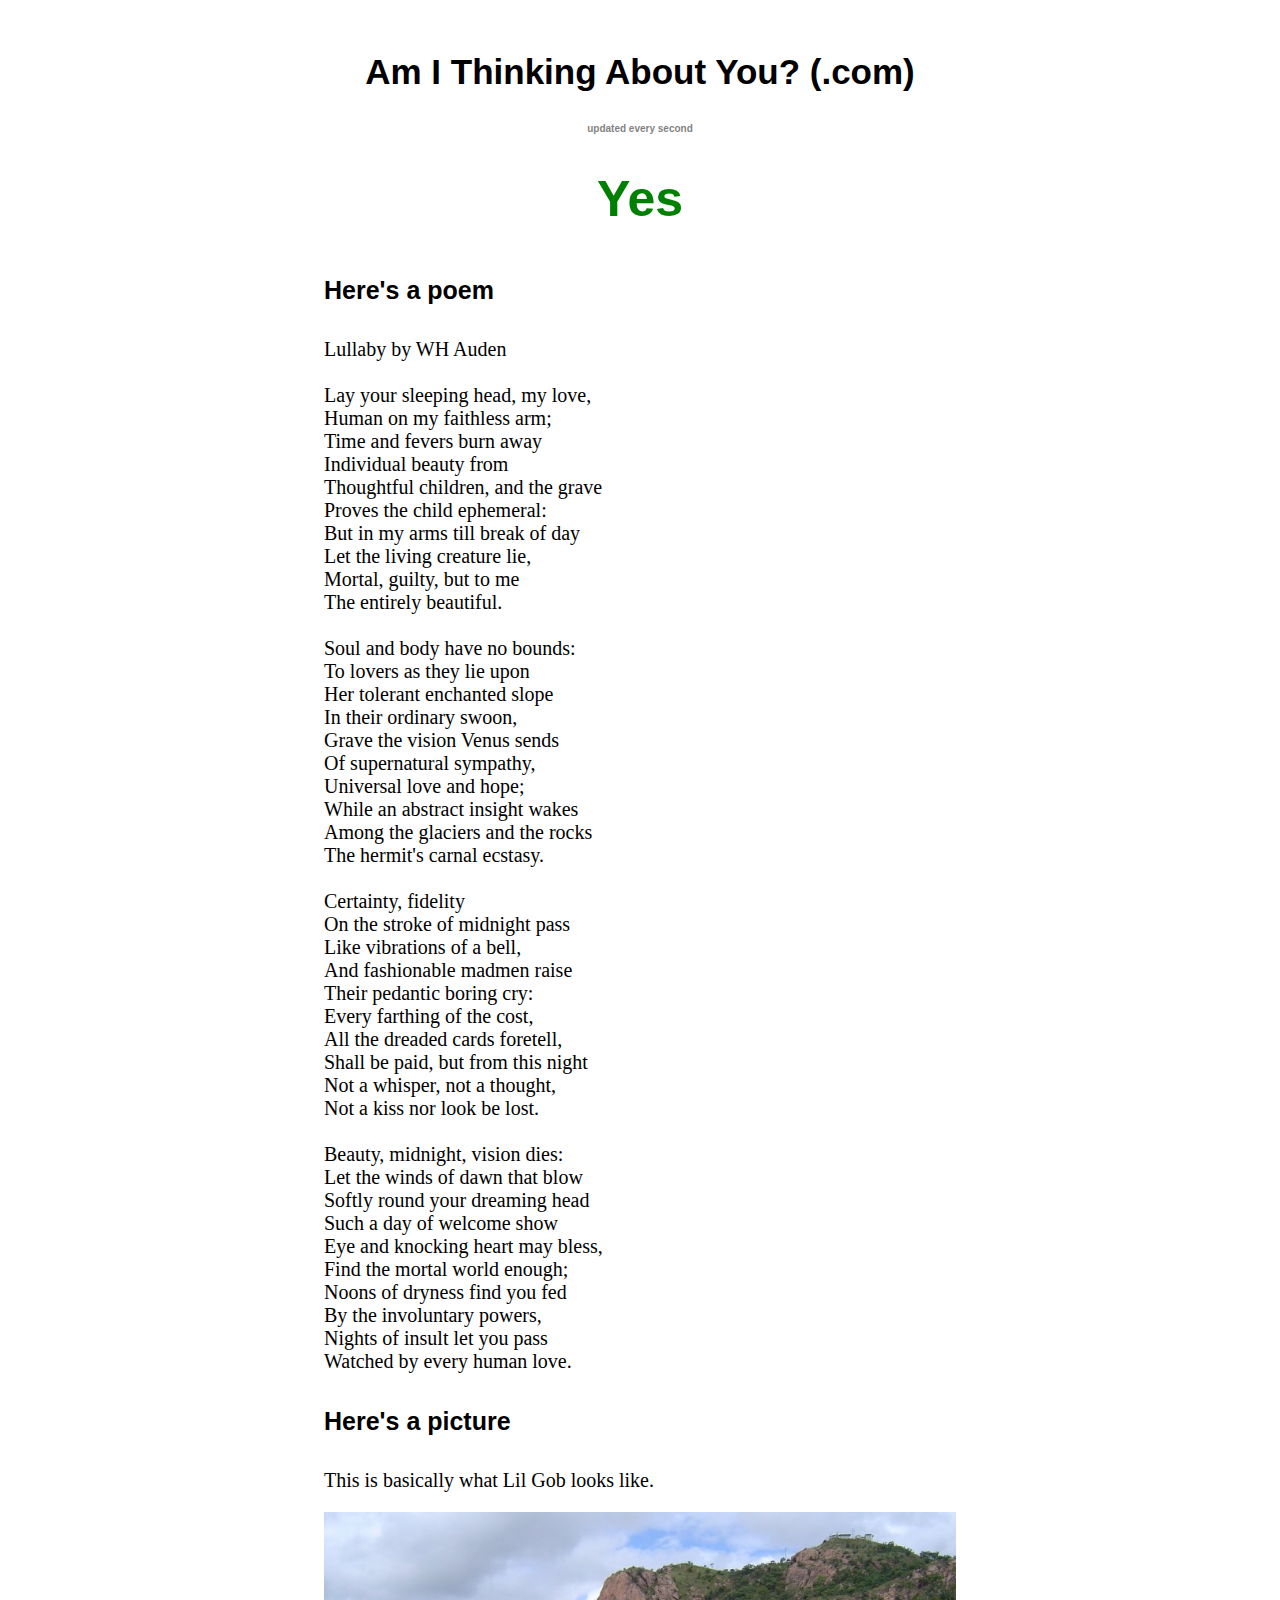
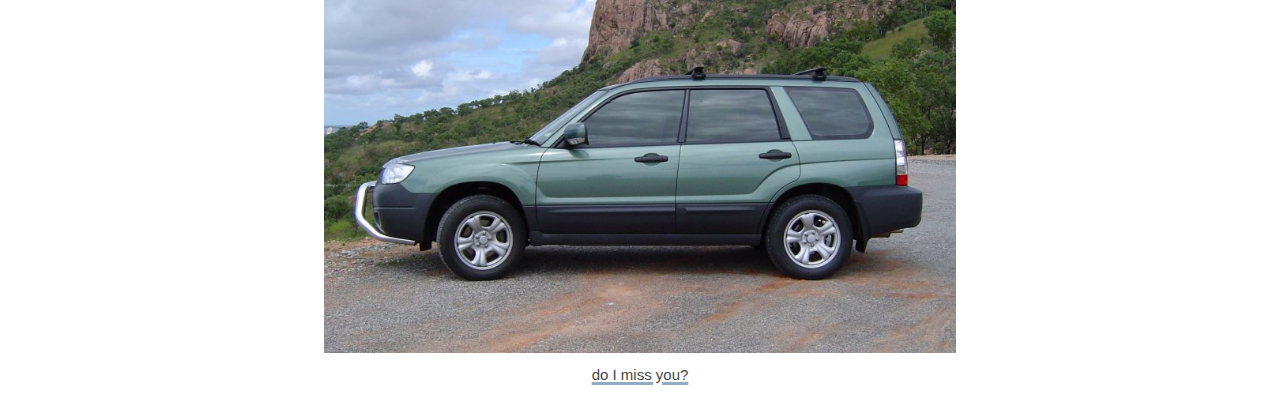
==== index.html @ 2fe8d2a2 "lullaby" ====
<!DOCTYPE html>
<html lang="en">
<head>
    <meta charset="UTF-8">
    <meta http-equiv="X-UA-Compatible" content="IE=edge">
    <meta name="viewport" content="width=device-width, initial-scale=1.0">
    <link rel="stylesheet" href="style.css">
    <script src="script.js"></script>
    <title>for fiona's eyes only</title>
</head>
<body>
    <div id="main">
        <div class="grid-container1" style="display:grid" id="step1">
            <div class="text">
              <h2>Am I Thinking About You? (.com)</h2>
              <h3>updated every second</h3>
              <h1>Yes</h1>
              <h4>Here's a poem</h4>
<pre>
Lullaby by WH Auden

Lay your sleeping head, my love,
Human on my faithless arm;
Time and fevers burn away
Individual beauty from
Thoughtful children, and the grave
Proves the child ephemeral:
But in my arms till break of day
Let the living creature lie,
Mortal, guilty, but to me
The entirely beautiful.

Soul and body have no bounds:
To lovers as they lie upon
Her tolerant enchanted slope
In their ordinary swoon,
Grave the vision Venus sends
Of supernatural sympathy,
Universal love and hope;
While an abstract insight wakes
Among the glaciers and the rocks
The hermit's carnal ecstasy.

Certainty, fidelity
On the stroke of midnight pass
Like vibrations of a bell,
And fashionable madmen raise
Their pedantic boring cry:
Every farthing of the cost,
All the dreaded cards foretell,
Shall be paid, but from this night
Not a whisper, not a thought,
Not a kiss nor look be lost.

Beauty, midnight, vision dies:
Let the winds of dawn that blow
Softly round your dreaming head
Such a day of welcome show
Eye and knocking heart may bless,
Find the mortal world enough;
Noons of dryness find you fed
By the involuntary powers,
Nights of insult let you pass
Watched by every human love.</pre>
<h4>Here's a picture</h4>
<p>This is basically what Lil Gob looks like.</p>
<img src="pictures/forester.jpg" alt="" width="100%">
<div style="text-align: center; padding-top: 10px; padding-bottom: 15px; opacity: 75%;"><a href="doimissyou.html">do I miss you?</a></div>
            </div>
          </div>
    </div>
</body>
</html>
---- style.css ----
/* general styling */

.text a {
    text-decoration: solid underline #6b8fb1 2.5px;
    color: black;
    size: 15px;
    text-align: center;
    padding-top: 15px;
    margin-top: 15px;
  }
  
  .quote {
    background-color: #766bb150;
    padding-left: 30px;
    padding-right: 30px;
    padding-top: 20px;
    padding-bottom: 20px;
    margin-left: 50px;
    margin-right: 50px;
    border-left: solid #756bb1;
  }
  .footnote {
    color:rgba(0, 0, 0, 0.8);
    font-size: 18px;
  }
  .centered {
    position: absolute;
    top: 50%;
    left: 50%;
    transform: translate(-50%, -110%);
    font-family: "Roboto Slab", serif;
    color: black;
    font-size: 2rem;
    -webkit-text-stroke: 1px white;
  }
  
  #main {
    margin: auto;
  }
  
  * {
      box-sizing: border-box;
    }
    
  body {
      font-family: Arial, Helvetica, sans-serif;
      font-size: 15px;
    }
    
  button {
      opacity: .5;
      background-color: #756bb1;
      color: white;
      padding: 10px;
      margin: 5px;
      outline: none;
      text-decoration: none;
      border: none;
    }
    /* grid elements */
    
  .next button {
    opacity: 1;
  }
  
  .text h1 {
    padding: 2px 15px 15px 15px;
    text-align: center;
    font-size: 50px;
    color: green;
  }
    .text h2 {
      padding: 15px 15px 2px 15px;
      text-align: center;
      font-size: 35px;
    }
    .text h3 {
      padding: 0px 15px 0px 15px;
      text-align: center;
      font-size: 10px;
      opacity: 50%;
    }
    .text h4 {
      font-size: 25px;
    }
  
    .text p {
      font-family: 'Times New Roman', Times, serif;
      font-size: 20px;
    }
    .text pre {
      font-family: 'Times New Roman', Times, serif;
      font-size: 20px;
    }
  
    .displaycontent p {
      font-family: 'Times New Roman', Times, serif;
    }
    /* The grid container */
    .grid-container1 {
      display: grid;
      grid-template-areas: 
        'text'
        'next';
      /* grid-column-gap: 10px; - if you want gap between the columns */
    } 
  
    /* The grid container */
    .grid-container2 {
      display: grid;
      grid-template-areas: 
        'text' 
        'quiz' 
        'next';
      /* grid-column-gap: 10px; - if you want gap between the columns */
    } 
  
    .grid-container3 {
      display: grid;
      grid-template-areas: 
        'text' 
        'displayquiz' 
        'displaycontent'
        'next';
      /* grid-column-gap: 10px; - if you want gap between the columns */
    } 
  
    .text {
      grid-area: text;
      margin-left: 25%;
      margin-right: 25%;
  }
  
    
  .quiz {
    display: grid;
    grid-area: quiz;
    grid-template-columns: auto auto auto;
    margin-left: 25%;
    margin-right: 25%
  }
  
  .displayquiz {
    display: grid;
    grid-area: displayquiz;
    grid-template-columns: auto auto auto auto;
    margin-left: 25%;
    margin-right: 25%
  }
  
  .displaycontent {
    display: grid;
    grid-area: displaycontent;
    grid-template-columns: auto;
    margin-left: 25%;
    margin-right: 25%;
    justify-content: center;
  }
    /* Style the footer */
    .next {
      grid-area: next;
      padding: 10px;
      text-align: center;
    }
    
    /* Responsive layout - makes the three columns stack on top of each other instead of next to each other */
    @media (max-width: 600px) {
      .grid-container1 {
        display: grid;
        grid-template-areas: 
          'text'
          'next';
        /* grid-column-gap: 10px; - if you want gap between the columns */
      } 
      .text p {
        font-family: 'Times New Roman', Times, serif;
        font-size: 15px;
      }

      .text pre {
        font-family: 'Times New Roman', Times, serif;
        font-size: 20px;
      }
      /* The grid container */
      .grid-container2 {
        display: grid;
        grid-template-areas: 
          'text' 
          'quiz' 
          'next';
        /* grid-column-gap: 10px; - if you want gap between the columns */
      } 
    
      .grid-container3 {
        display: grid;
        grid-template-areas: 
          'text' 
          'displayquiz' 
          'displaycontent'
          'next';
        /* grid-column-gap: 10px; - if you want gap between the columns */
      } 
    
      .text {
        grid-area: text;
        margin-left: 5%;
        margin-right: 5%;
    }
    
      
    .quiz {
      display: grid;
      grid-area: quiz;
      grid-template-columns: auto auto;
      margin-left: 5%;
        margin-right: 5%;
    }
    
    .displayquiz {
      display: grid;
      grid-area: displayquiz;
      grid-template-columns: auto auto;
      margin-left: 5%;
        margin-right: 5%;
    }
    
    .displaycontent {
      display: grid;
      grid-area: displaycontent;
      grid-template-columns: auto;
      justify-content: center;
      margin-left: 5%;
        margin-right: 5%;
    }
  
    #killingbirdq {
      width: 320px;
      height: 240px;
    }
    .centered {
      font-size: 1rem;
      transform: translate(-50%, -250%);
      -webkit-text-stroke: 0.5px white;
    }
    }
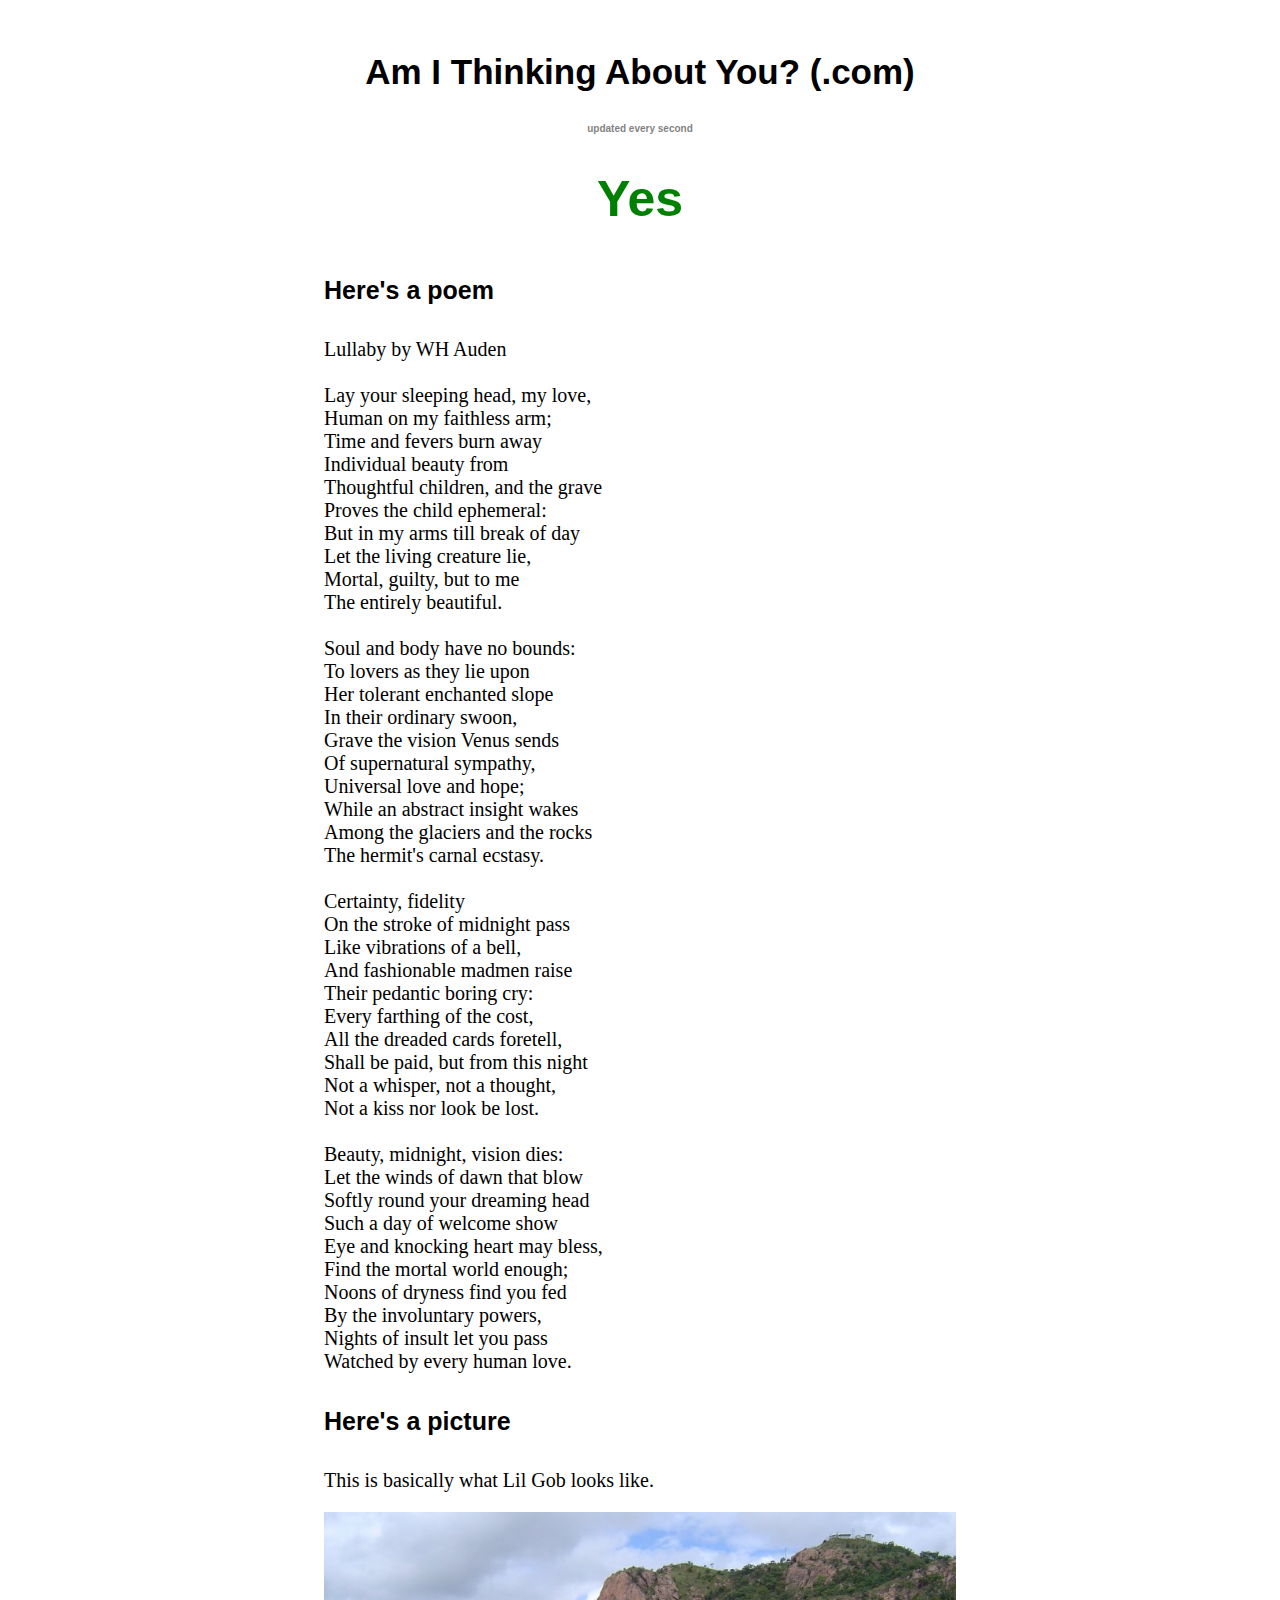
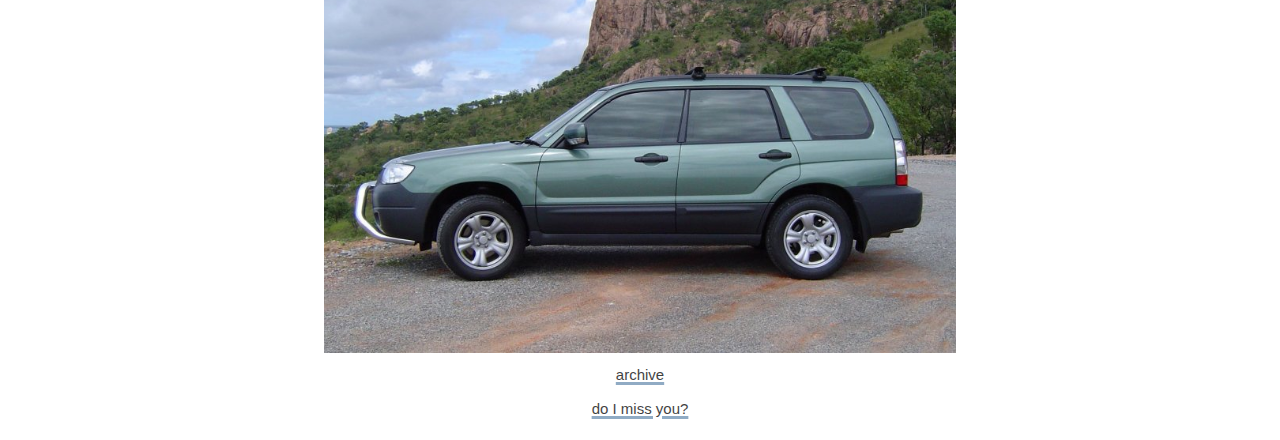
==== commit 21836858: "archive" ====
--- a/index.html
+++ b/index.html
@@ -65,7 +65,7 @@
 <h4>Here's a picture</h4>
 <p>This is basically what Lil Gob looks like.</p>
 <img src="pictures/forester.jpg" alt="" width="100%">
-<div style="text-align: center; padding-top: 10px; padding-bottom: 15px; opacity: 75%;"><a href="doimissyou.html">do I miss you?</a></div>
+<div style="text-align: center; padding-top: 10px; padding-bottom: 15px; opacity: 75%;"><a href="archive.html">archive</a><br>&nbsp;<br><a href="doimissyou.html">do I miss you?</a></div>
             </div>
           </div>
     </div>
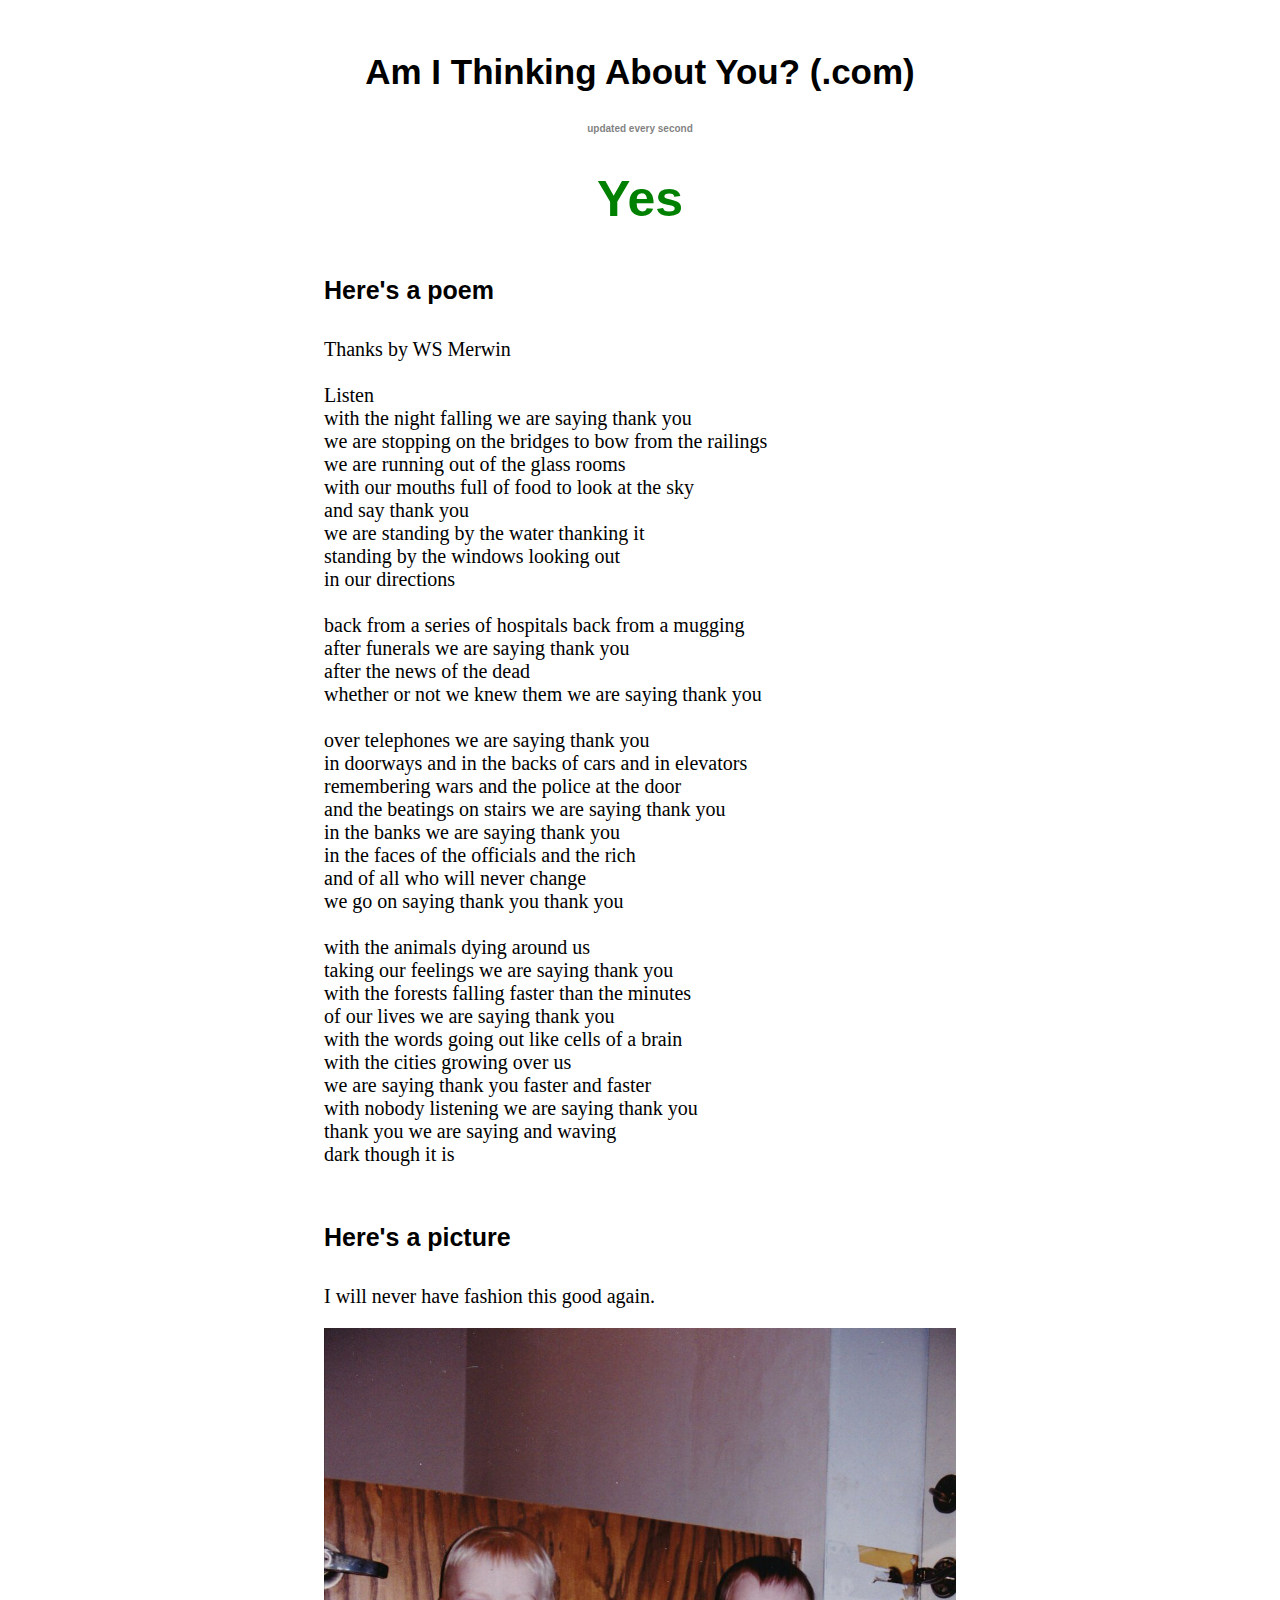
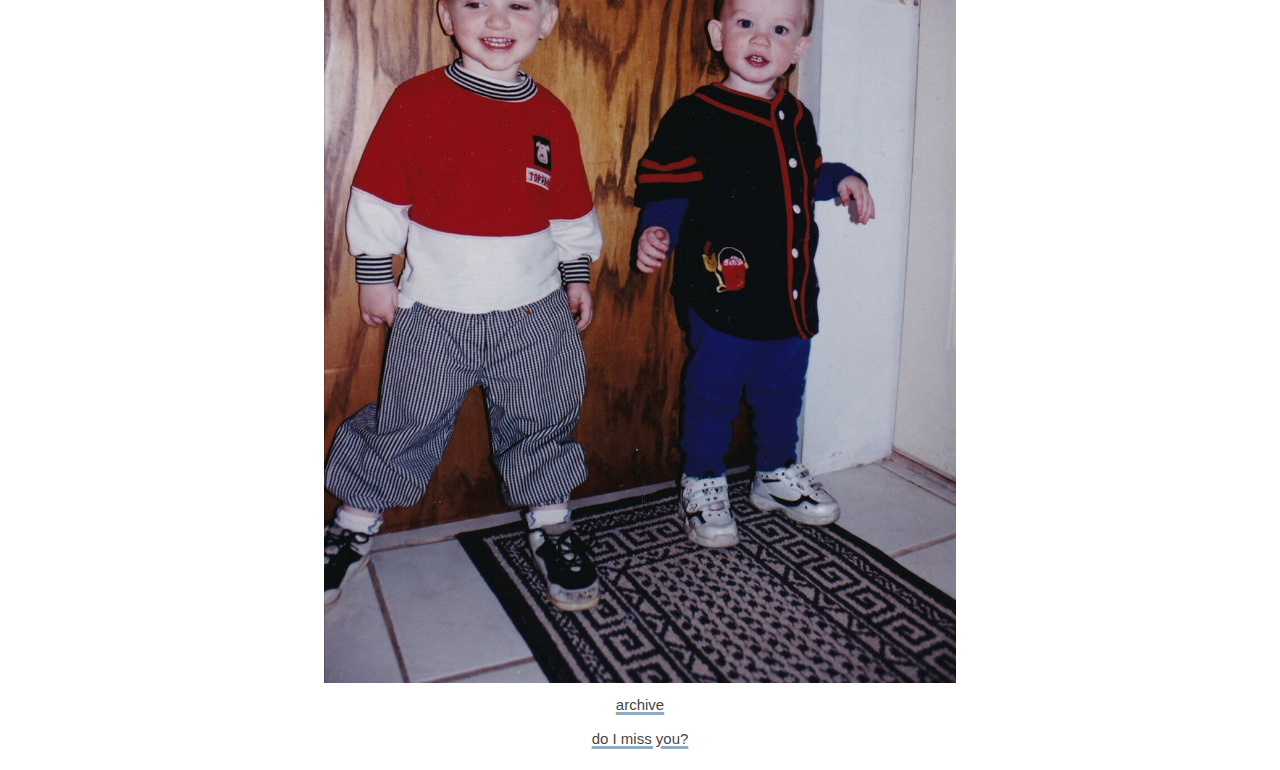
==== commit 2a9565c5: "another day" ====
--- a/index.html
+++ b/index.html
@@ -16,55 +16,47 @@
               <h3>updated every second</h3>
               <h1>Yes</h1>
               <h4>Here's a poem</h4>
-<pre>
-Lullaby by WH Auden
+              <pre>
+Thanks by WS Merwin
 
-Lay your sleeping head, my love,
-Human on my faithless arm;
-Time and fevers burn away
-Individual beauty from
-Thoughtful children, and the grave
-Proves the child ephemeral:
-But in my arms till break of day
-Let the living creature lie,
-Mortal, guilty, but to me
-The entirely beautiful.
+Listen
+with the night falling we are saying thank you
+we are stopping on the bridges to bow from the railings
+we are running out of the glass rooms
+with our mouths full of food to look at the sky
+and say thank you
+we are standing by the water thanking it
+standing by the windows looking out
+in our directions
 
-Soul and body have no bounds:
-To lovers as they lie upon
-Her tolerant enchanted slope
-In their ordinary swoon,
-Grave the vision Venus sends
-Of supernatural sympathy,
-Universal love and hope;
-While an abstract insight wakes
-Among the glaciers and the rocks
-The hermit's carnal ecstasy.
+back from a series of hospitals back from a mugging
+after funerals we are saying thank you
+after the news of the dead
+whether or not we knew them we are saying thank you
 
-Certainty, fidelity
-On the stroke of midnight pass
-Like vibrations of a bell,
-And fashionable madmen raise
-Their pedantic boring cry:
-Every farthing of the cost,
-All the dreaded cards foretell,
-Shall be paid, but from this night
-Not a whisper, not a thought,
-Not a kiss nor look be lost.
+over telephones we are saying thank you
+in doorways and in the backs of cars and in elevators
+remembering wars and the police at the door
+and the beatings on stairs we are saying thank you
+in the banks we are saying thank you
+in the faces of the officials and the rich
+and of all who will never change
+we go on saying thank you thank you
 
-Beauty, midnight, vision dies:
-Let the winds of dawn that blow
-Softly round your dreaming head
-Such a day of welcome show
-Eye and knocking heart may bless,
-Find the mortal world enough;
-Noons of dryness find you fed
-By the involuntary powers,
-Nights of insult let you pass
-Watched by every human love.</pre>
-<h4>Here's a picture</h4>
-<p>This is basically what Lil Gob looks like.</p>
-<img src="pictures/forester.jpg" alt="" width="100%">
+with the animals dying around us
+taking our feelings we are saying thank you
+with the forests falling faster than the minutes
+of our lives we are saying thank you
+with the words going out like cells of a brain
+with the cities growing over us
+we are saying thank you faster and faster
+with nobody listening we are saying thank you
+thank you we are saying and waving
+dark though it is
+              </pre>
+              <h4>Here's a picture</h4>
+              <p>I will never have fashion this good again.</p>
+              <img src="pictures/me.jpg" alt="" width="100%">
 <div style="text-align: center; padding-top: 10px; padding-bottom: 15px; opacity: 75%;"><a href="archive.html">archive</a><br>&nbsp;<br><a href="doimissyou.html">do I miss you?</a></div>
             </div>
           </div>
--- a/style.css
+++ b/style.css
@@ -179,7 +179,7 @@
 
       .text pre {
         font-family: 'Times New Roman', Times, serif;
-        font-size: 20px;
+        font-size: 15px;
       }
       /* The grid container */
       .grid-container2 {
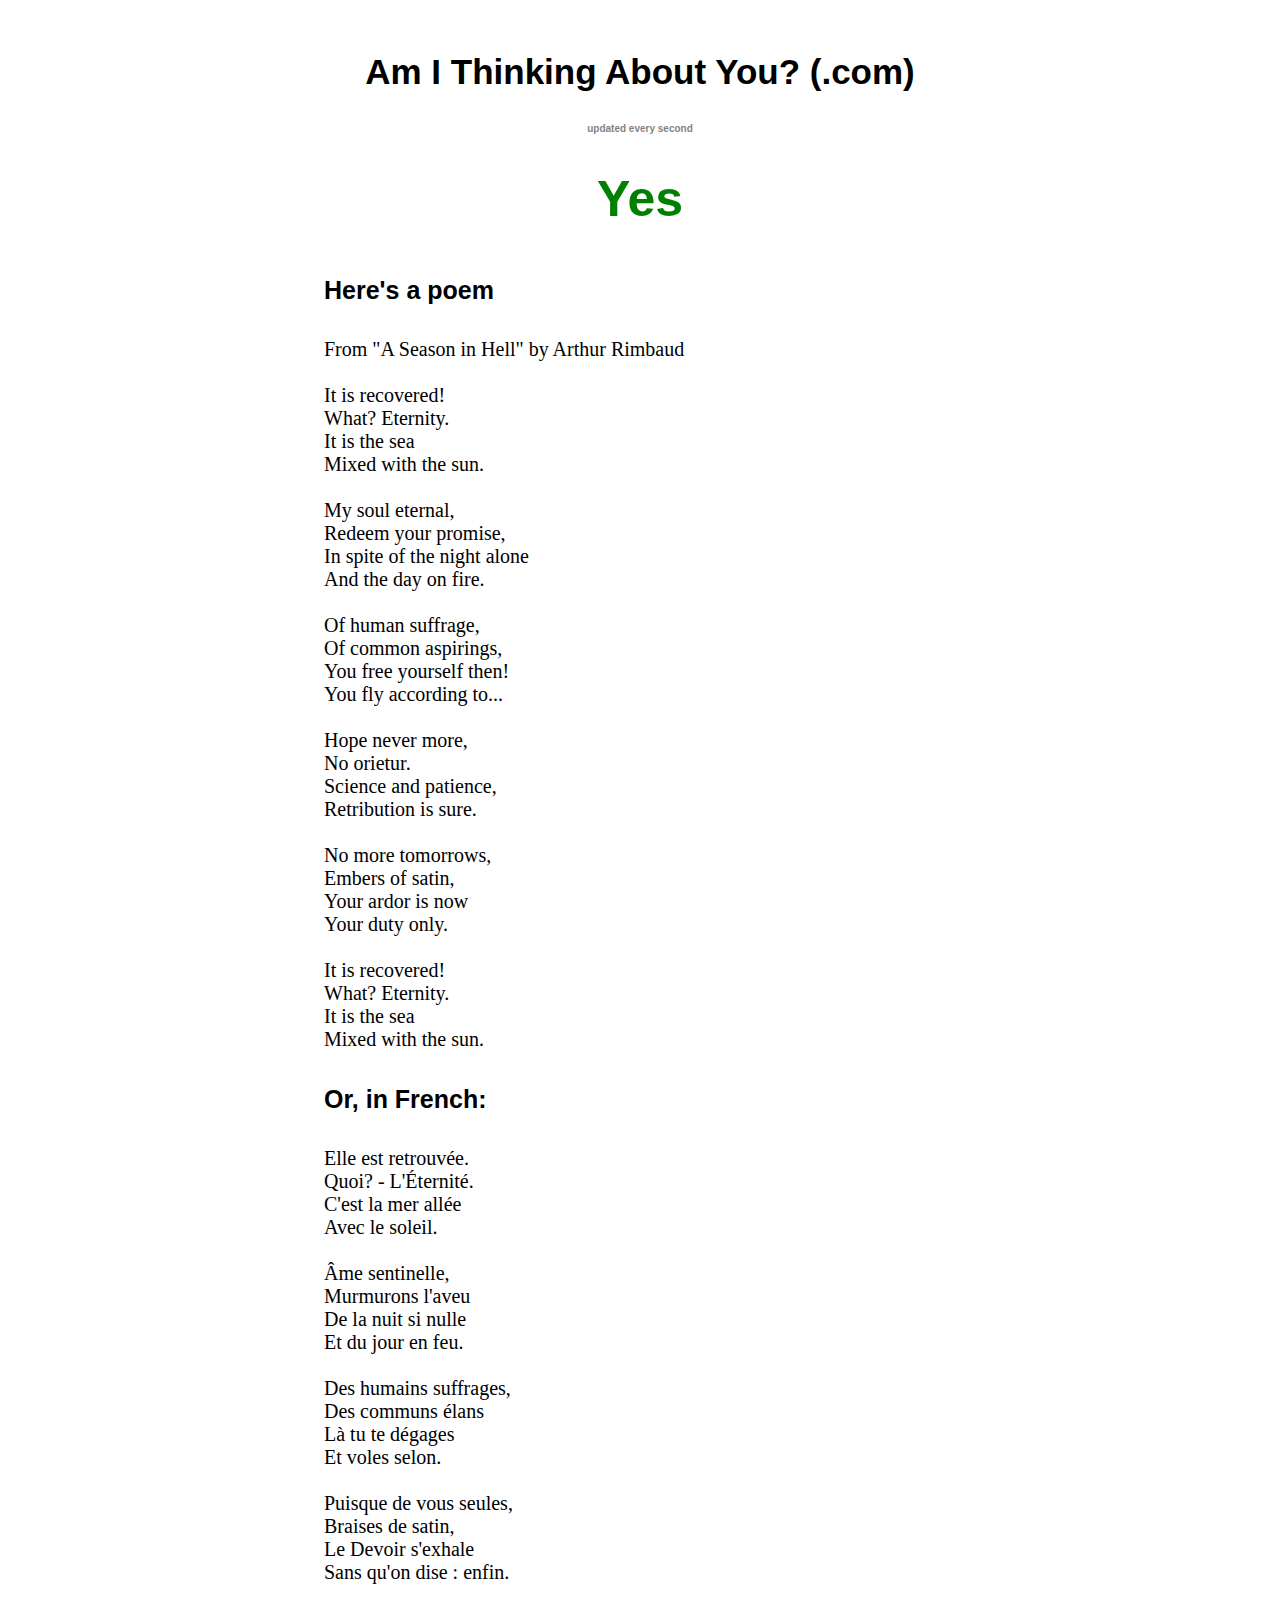
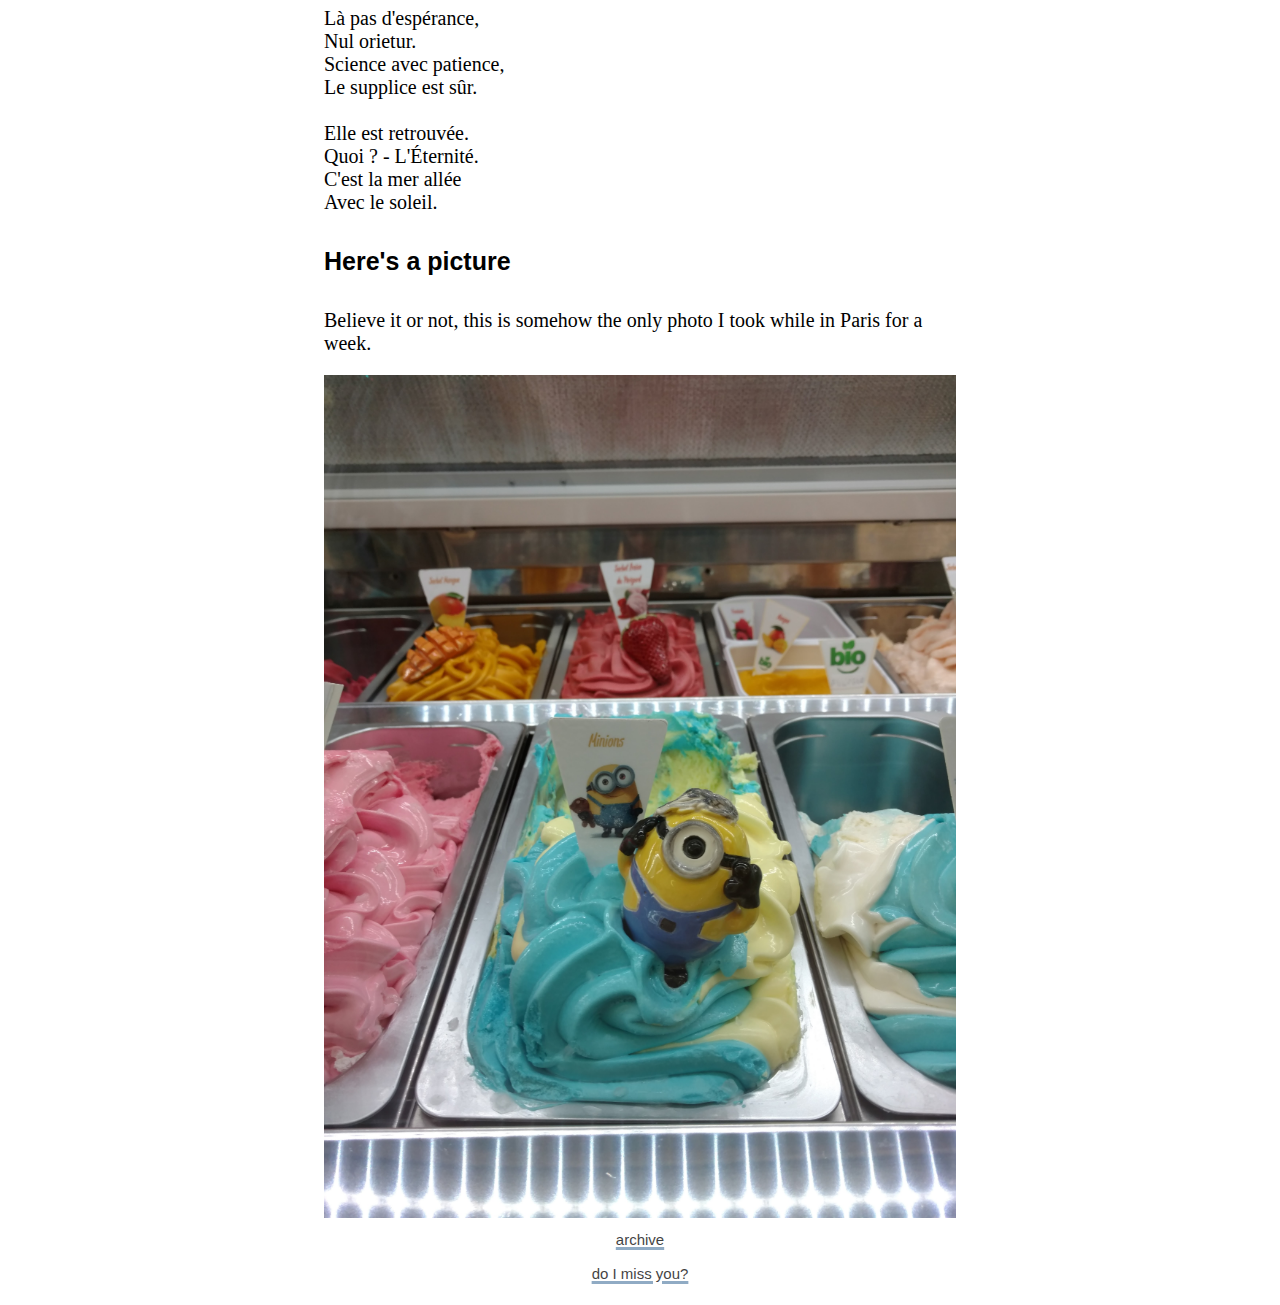
==== commit cfd0a02a: "paris" ====
--- a/index.html
+++ b/index.html
@@ -15,48 +15,75 @@
               <h2>Am I Thinking About You? (.com)</h2>
               <h3>updated every second</h3>
               <h1>Yes</h1>
-              <h4>Here's a poem</h4>
-              <pre>
-Thanks by WS Merwin
+<h4>Here's a poem</h4>
+<pre>
+From "A Season in Hell" by Arthur Rimbaud
 
-Listen
-with the night falling we are saying thank you
-we are stopping on the bridges to bow from the railings
-we are running out of the glass rooms
-with our mouths full of food to look at the sky
-and say thank you
-we are standing by the water thanking it
-standing by the windows looking out
-in our directions
+It is recovered!
+What? Eternity.
+It is the sea
+Mixed with the sun.
 
-back from a series of hospitals back from a mugging
-after funerals we are saying thank you
-after the news of the dead
-whether or not we knew them we are saying thank you
+My soul eternal,
+Redeem your promise,
+In spite of the night alone
+And the day on fire.
 
-over telephones we are saying thank you
-in doorways and in the backs of cars and in elevators
-remembering wars and the police at the door
-and the beatings on stairs we are saying thank you
-in the banks we are saying thank you
-in the faces of the officials and the rich
-and of all who will never change
-we go on saying thank you thank you
+Of human suffrage,
+Of common aspirings,
+You free yourself then!
+You fly according to...
 
-with the animals dying around us
-taking our feelings we are saying thank you
-with the forests falling faster than the minutes
-of our lives we are saying thank you
-with the words going out like cells of a brain
-with the cities growing over us
-we are saying thank you faster and faster
-with nobody listening we are saying thank you
-thank you we are saying and waving
-dark though it is
-              </pre>
-              <h4>Here's a picture</h4>
-              <p>I will never have fashion this good again.</p>
-              <img src="pictures/me.jpg" alt="" width="100%">
+Hope never more,
+No orietur.
+Science and patience,
+Retribution is sure.
+
+No more tomorrows,
+Embers of satin,
+Your ardor is now
+Your duty only.
+
+It is recovered!
+What? Eternity.
+It is the sea
+Mixed with the sun.
+</pre>
+<h4>Or, in French:</h4>
+<pre>
+Elle est retrouvée.
+Quoi? - L'Éternité.
+C'est la mer allée
+Avec le soleil.
+
+Âme sentinelle,
+Murmurons l'aveu
+De la nuit si nulle
+Et du jour en feu.
+
+Des humains suffrages,
+Des communs élans
+Là tu te dégages
+Et voles selon.
+
+Puisque de vous seules,
+Braises de satin,
+Le Devoir s'exhale
+Sans qu'on dise : enfin.
+
+Là pas d'espérance,
+Nul orietur.
+Science avec patience,
+Le supplice est sûr.
+
+Elle est retrouvée.
+Quoi ? - L'Éternité.
+C'est la mer allée
+Avec le soleil.
+</pre>
+<h4>Here's a picture</h4>
+<p>Believe it or not, this is somehow the only photo I took while in Paris for a week.</p>
+<img src="pictures/minions.jpg" width="100%" alt="">
 <div style="text-align: center; padding-top: 10px; padding-bottom: 15px; opacity: 75%;"><a href="archive.html">archive</a><br>&nbsp;<br><a href="doimissyou.html">do I miss you?</a></div>
             </div>
           </div>
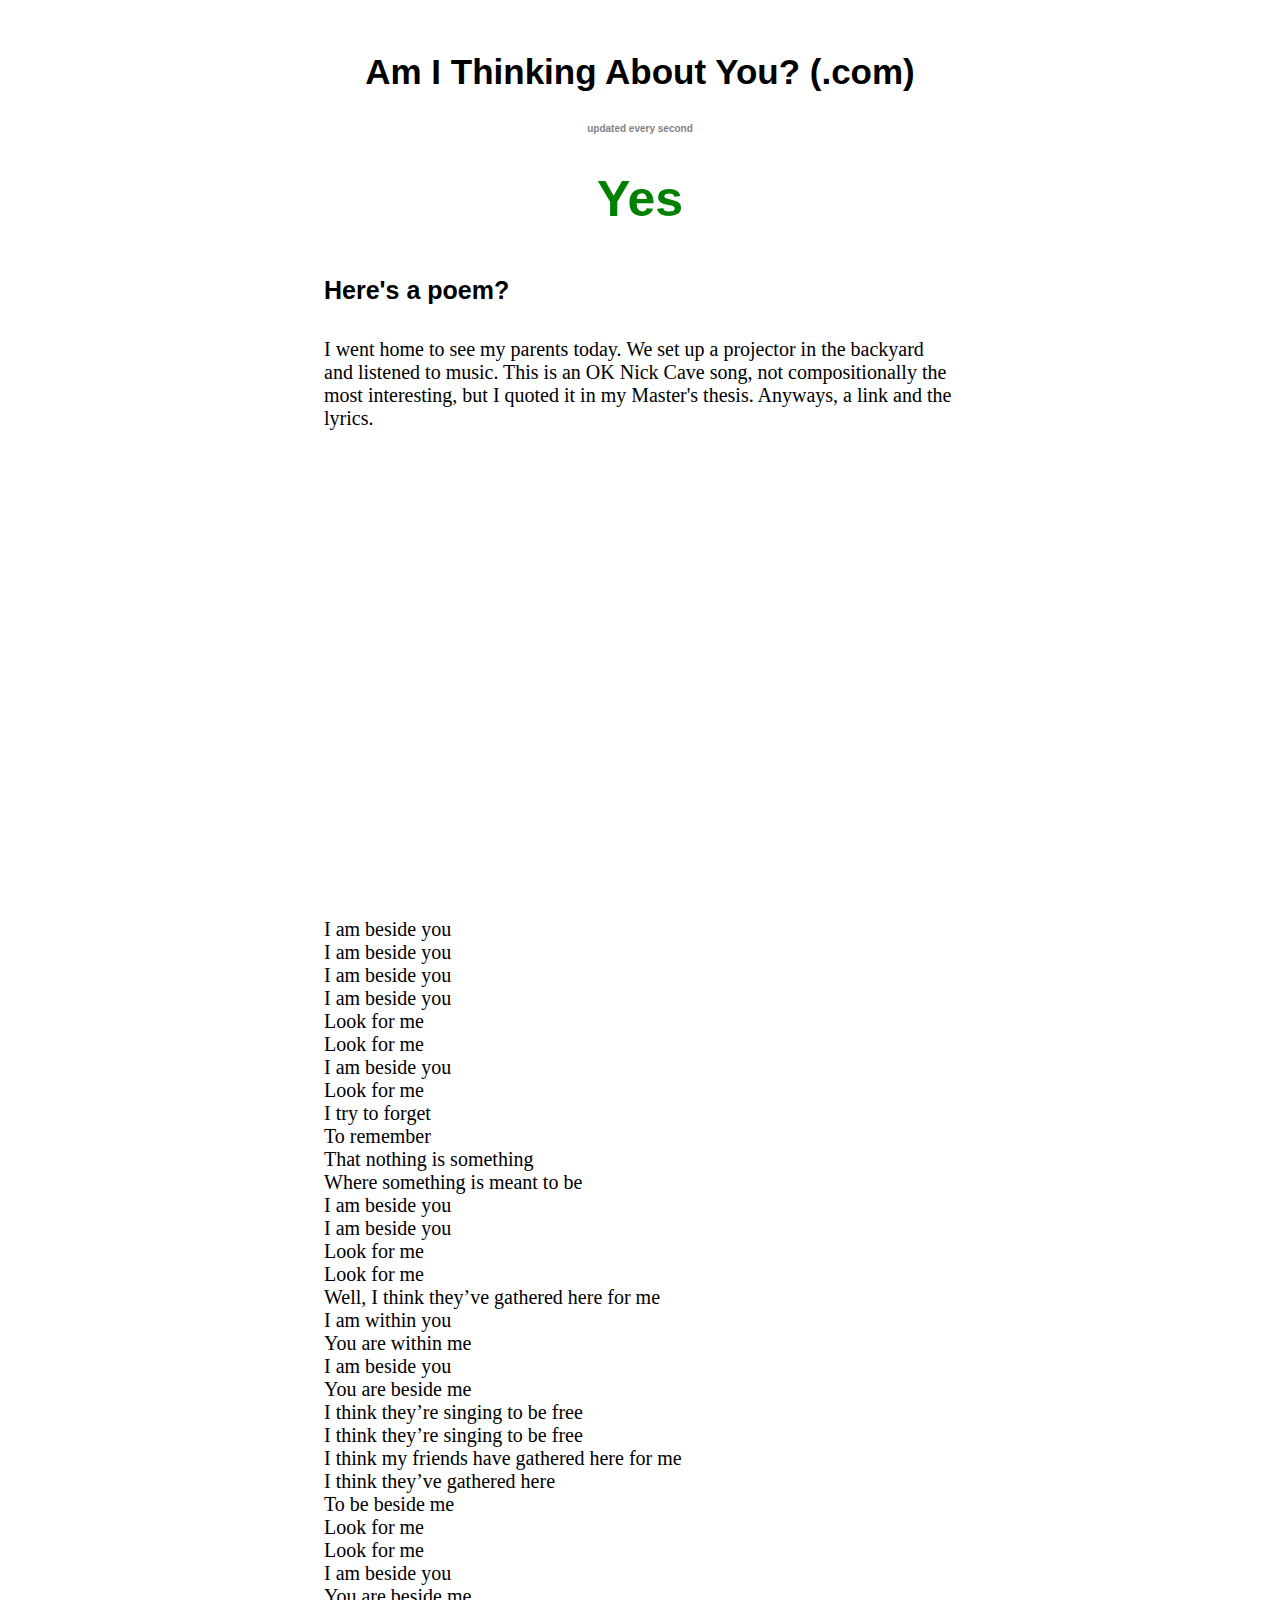
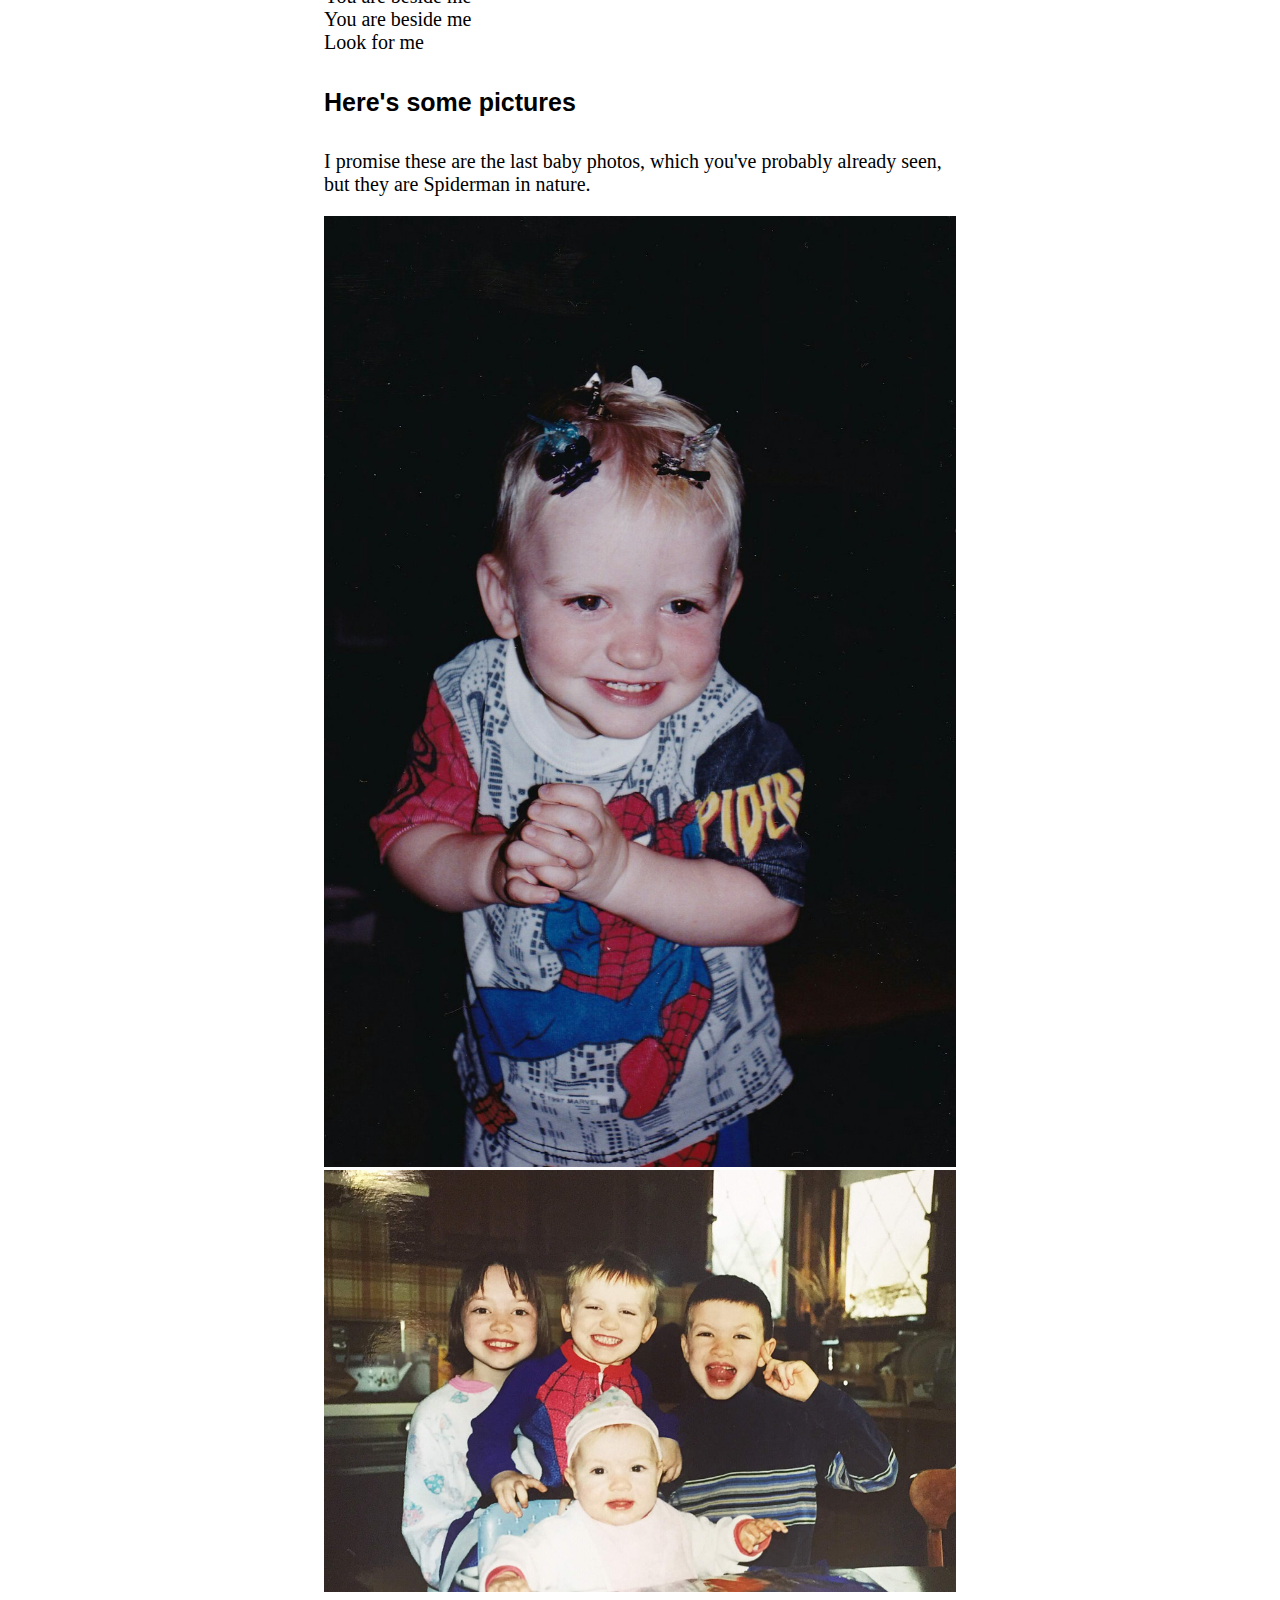
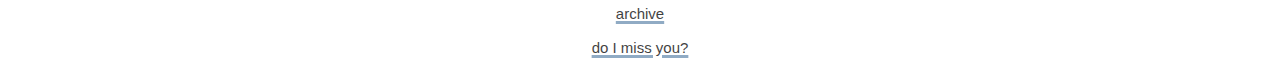
==== commit b8aa4b5d: "nick" ====
--- a/index.html
+++ b/index.html
@@ -15,75 +15,47 @@
               <h2>Am I Thinking About You? (.com)</h2>
               <h3>updated every second</h3>
               <h1>Yes</h1>
-<h4>Here's a poem</h4>
+<h4>Here's a poem?</h4>
+<p>I went home to see my parents today. We set up a projector in the backyard and listened to music. This is an OK Nick Cave song, not compositionally the most interesting, but I quoted it in my Master's thesis. Anyways, a link and the lyrics.</p>
+<iframe src="https://www.youtube.com/embed/-DQT_R2VMJQ" width="100%" height="15%" frameborder="0"></iframe>
 <pre>
-From "A Season in Hell" by Arthur Rimbaud
-
-It is recovered!
-What? Eternity.
-It is the sea
-Mixed with the sun.
-
-My soul eternal,
-Redeem your promise,
-In spite of the night alone
-And the day on fire.
-
-Of human suffrage,
-Of common aspirings,
-You free yourself then!
-You fly according to...
-
-Hope never more,
-No orietur.
-Science and patience,
-Retribution is sure.
-
-No more tomorrows,
-Embers of satin,
-Your ardor is now
-Your duty only.
-
-It is recovered!
-What? Eternity.
-It is the sea
-Mixed with the sun.
+I am beside you
+I am beside you
+I am beside you
+I am beside you
+Look for me
+Look for me
+I am beside you
+Look for me
+I try to forget
+To remember
+That nothing is something
+Where something is meant to be
+I am beside you
+I am beside you
+Look for me
+Look for me
+Well, I think they’ve gathered here for me
+I am within you
+You are within me
+I am beside you
+You are beside me
+I think they’re singing to be free
+I think they’re singing to be free
+I think my friends have gathered here for me
+I think they’ve gathered here
+To be beside me
+Look for me
+Look for me
+I am beside you
+You are beside me
+You are beside me
+Look for me 
 </pre>
-<h4>Or, in French:</h4>
-<pre>
-Elle est retrouvée.
-Quoi? - L'Éternité.
-C'est la mer allée
-Avec le soleil.
-
-Âme sentinelle,
-Murmurons l'aveu
-De la nuit si nulle
-Et du jour en feu.
-
-Des humains suffrages,
-Des communs élans
-Là tu te dégages
-Et voles selon.
-
-Puisque de vous seules,
-Braises de satin,
-Le Devoir s'exhale
-Sans qu'on dise : enfin.
-
-Là pas d'espérance,
-Nul orietur.
-Science avec patience,
-Le supplice est sûr.
-
-Elle est retrouvée.
-Quoi ? - L'Éternité.
-C'est la mer allée
-Avec le soleil.
-</pre>
-<h4>Here's a picture</h4>
-<p>Believe it or not, this is somehow the only photo I took while in Paris for a week.</p>
-<img src="pictures/minions.jpg" width="100%" alt="">
+<h4>Here's some pictures</h4>
+<p>I promise these are the last baby photos, which you've probably already seen, but they are Spiderman in nature.</p>
+<img src="pictures/spiderme.jpg" width="100%" alt="">
+<img src="pictures/spiderme2.jpg" width="100%" alt="">
 <div style="text-align: center; padding-top: 10px; padding-bottom: 15px; opacity: 75%;"><a href="archive.html">archive</a><br>&nbsp;<br><a href="doimissyou.html">do I miss you?</a></div>
             </div>
           </div>
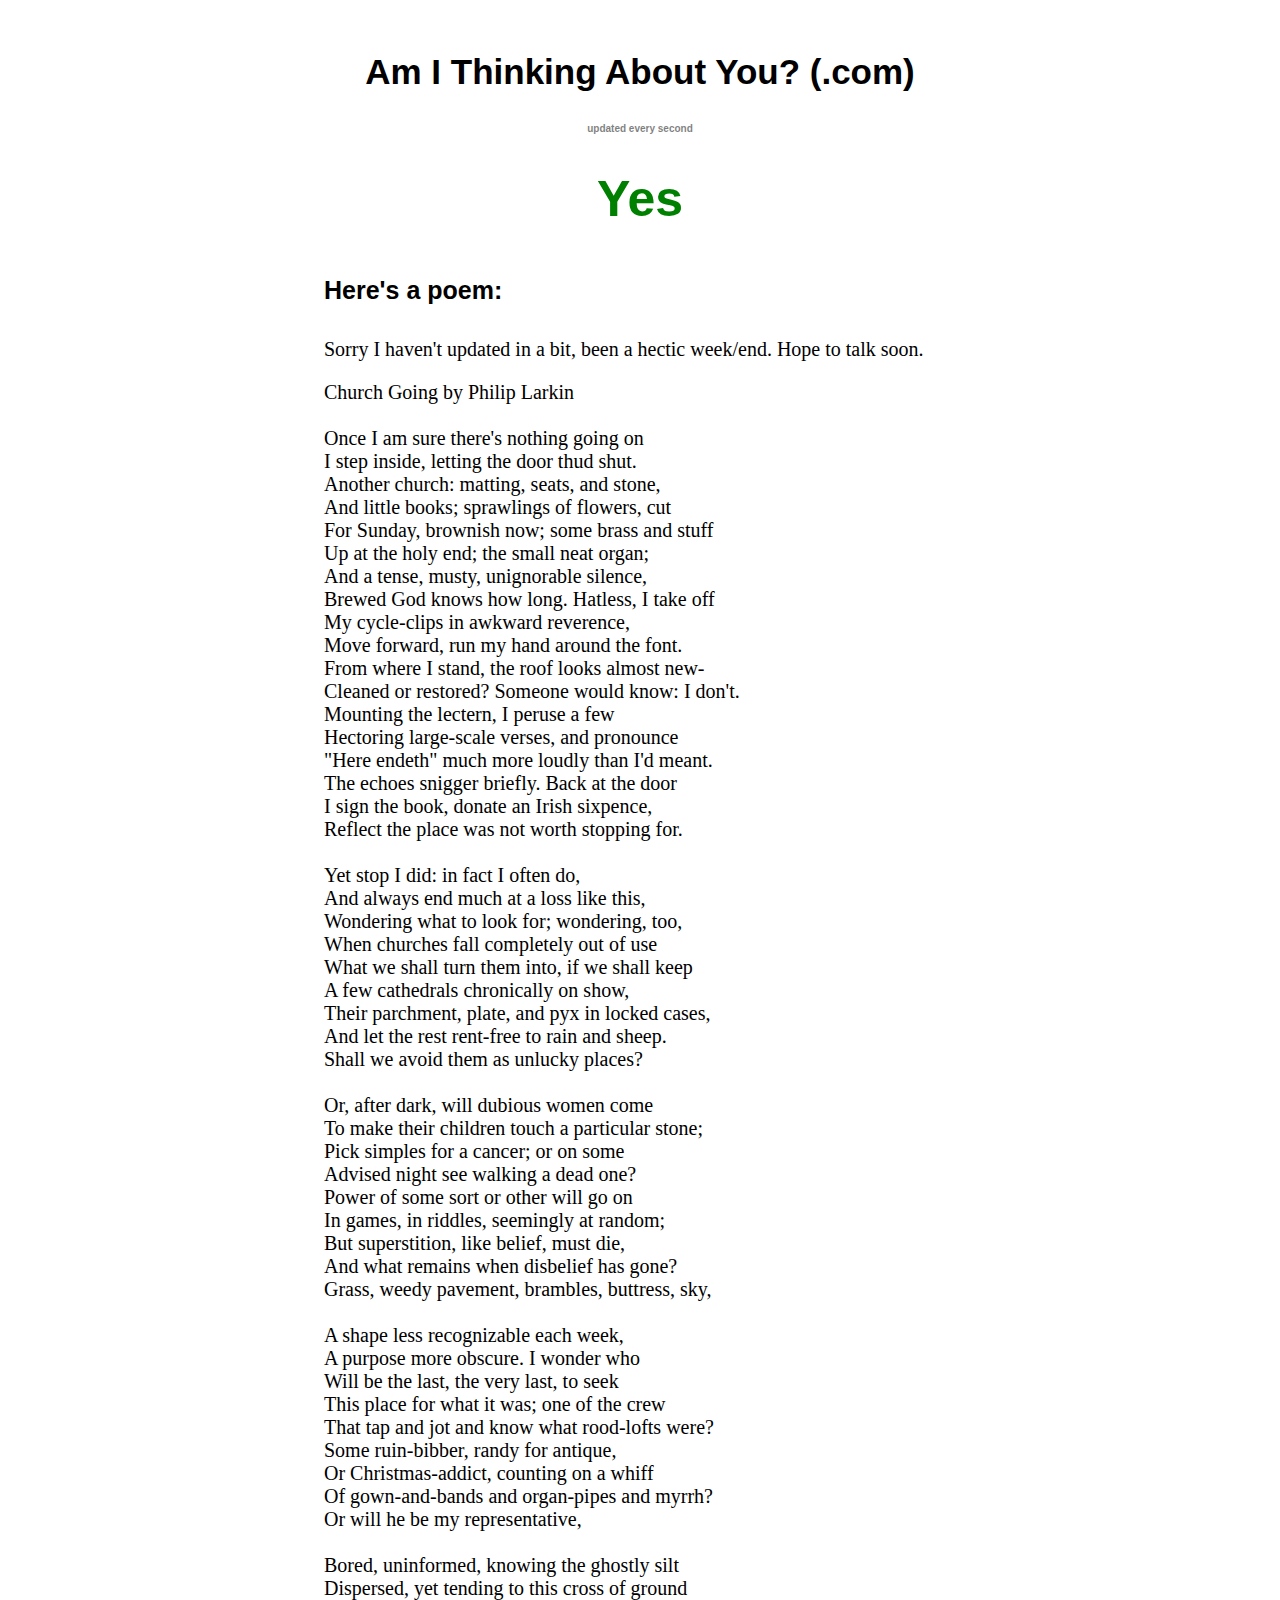
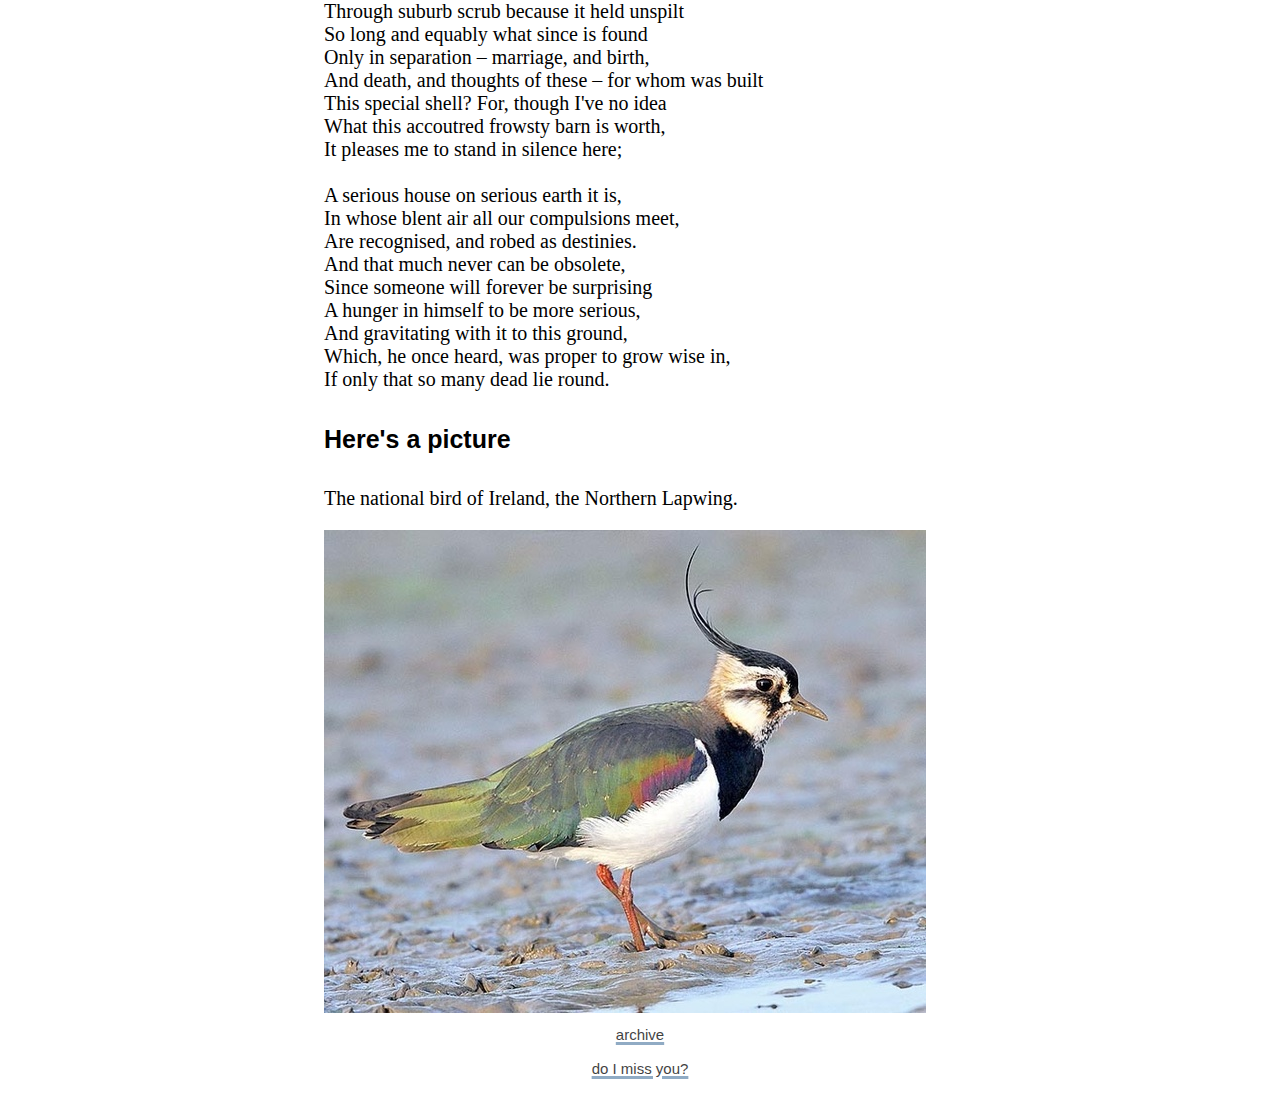
==== commit 18d4fc20: "ireland" ====
--- a/index.html
+++ b/index.html
@@ -15,47 +15,82 @@
               <h2>Am I Thinking About You? (.com)</h2>
               <h3>updated every second</h3>
               <h1>Yes</h1>
-<h4>Here's a poem?</h4>
-<p>I went home to see my parents today. We set up a projector in the backyard and listened to music. This is an OK Nick Cave song, not compositionally the most interesting, but I quoted it in my Master's thesis. Anyways, a link and the lyrics.</p>
-<iframe src="https://www.youtube.com/embed/-DQT_R2VMJQ" width="100%" height="15%" frameborder="0"></iframe>
-<pre>
-I am beside you
-I am beside you
-I am beside you
-I am beside you
-Look for me
-Look for me
-I am beside you
-Look for me
-I try to forget
-To remember
-That nothing is something
-Where something is meant to be
-I am beside you
-I am beside you
-Look for me
-Look for me
-Well, I think they’ve gathered here for me
-I am within you
-You are within me
-I am beside you
-You are beside me
-I think they’re singing to be free
-I think they’re singing to be free
-I think my friends have gathered here for me
-I think they’ve gathered here
-To be beside me
-Look for me
-Look for me
-I am beside you
-You are beside me
-You are beside me
-Look for me 
+<h4>Here's a poem:</h4>
+<p>Sorry I haven't updated in a bit, been a hectic week/end. Hope to talk soon.</p>
+<pre>Church Going by Philip Larkin
+
+Once I am sure there's nothing going on
+I step inside, letting the door thud shut.
+Another church: matting, seats, and stone,
+And little books; sprawlings of flowers, cut
+For Sunday, brownish now; some brass and stuff
+Up at the holy end; the small neat organ;
+And a tense, musty, unignorable silence,
+Brewed God knows how long. Hatless, I take off
+My cycle-clips in awkward reverence,
+Move forward, run my hand around the font.
+From where I stand, the roof looks almost new-
+Cleaned or restored? Someone would know: I don't.
+Mounting the lectern, I peruse a few
+Hectoring large-scale verses, and pronounce
+"Here endeth" much more loudly than I'd meant.
+The echoes snigger briefly. Back at the door
+I sign the book, donate an Irish sixpence,
+Reflect the place was not worth stopping for.
+
+Yet stop I did: in fact I often do,
+And always end much at a loss like this,
+Wondering what to look for; wondering, too,
+When churches fall completely out of use
+What we shall turn them into, if we shall keep
+A few cathedrals chronically on show,
+Their parchment, plate, and pyx in locked cases,
+And let the rest rent-free to rain and sheep.
+Shall we avoid them as unlucky places?
+
+Or, after dark, will dubious women come
+To make their children touch a particular stone;
+Pick simples for a cancer; or on some
+Advised night see walking a dead one?
+Power of some sort or other will go on
+In games, in riddles, seemingly at random;
+But superstition, like belief, must die,
+And what remains when disbelief has gone?
+Grass, weedy pavement, brambles, buttress, sky,
+
+A shape less recognizable each week,
+A purpose more obscure. I wonder who
+Will be the last, the very last, to seek
+This place for what it was; one of the crew
+That tap and jot and know what rood-lofts were?
+Some ruin-bibber, randy for antique,
+Or Christmas-addict, counting on a whiff
+Of gown-and-bands and organ-pipes and myrrh?
+Or will he be my representative,
+
+Bored, uninformed, knowing the ghostly silt
+Dispersed, yet tending to this cross of ground
+Through suburb scrub because it held unspilt
+So long and equably what since is found
+Only in separation – marriage, and birth,
+And death, and thoughts of these – for whom was built
+This special shell? For, though I've no idea
+What this accoutred frowsty barn is worth,
+It pleases me to stand in silence here;
+
+A serious house on serious earth it is,
+In whose blent air all our compulsions meet,
+Are recognised, and robed as destinies.
+And that much never can be obsolete,
+Since someone will forever be surprising
+A hunger in himself to be more serious,
+And gravitating with it to this ground,
+Which, he once heard, was proper to grow wise in,
+If only that so many dead lie round.
 </pre>
-<h4>Here's some pictures</h4>
-<p>I promise these are the last baby photos, which you've probably already seen, but they are Spiderman in nature.</p>
-<img src="pictures/spiderme.jpg" width="100%" alt="">
-<img src="pictures/spiderme2.jpg" width="100%" alt="">
+<h4>Here's a picture</h4>
+<p>The national bird of Ireland, the Northern Lapwing.</p>
+<img src="pictures/lapwing.jpg" with="100%" alt="">
 <div style="text-align: center; padding-top: 10px; padding-bottom: 15px; opacity: 75%;"><a href="archive.html">archive</a><br>&nbsp;<br><a href="doimissyou.html">do I miss you?</a></div>
             </div>
           </div>
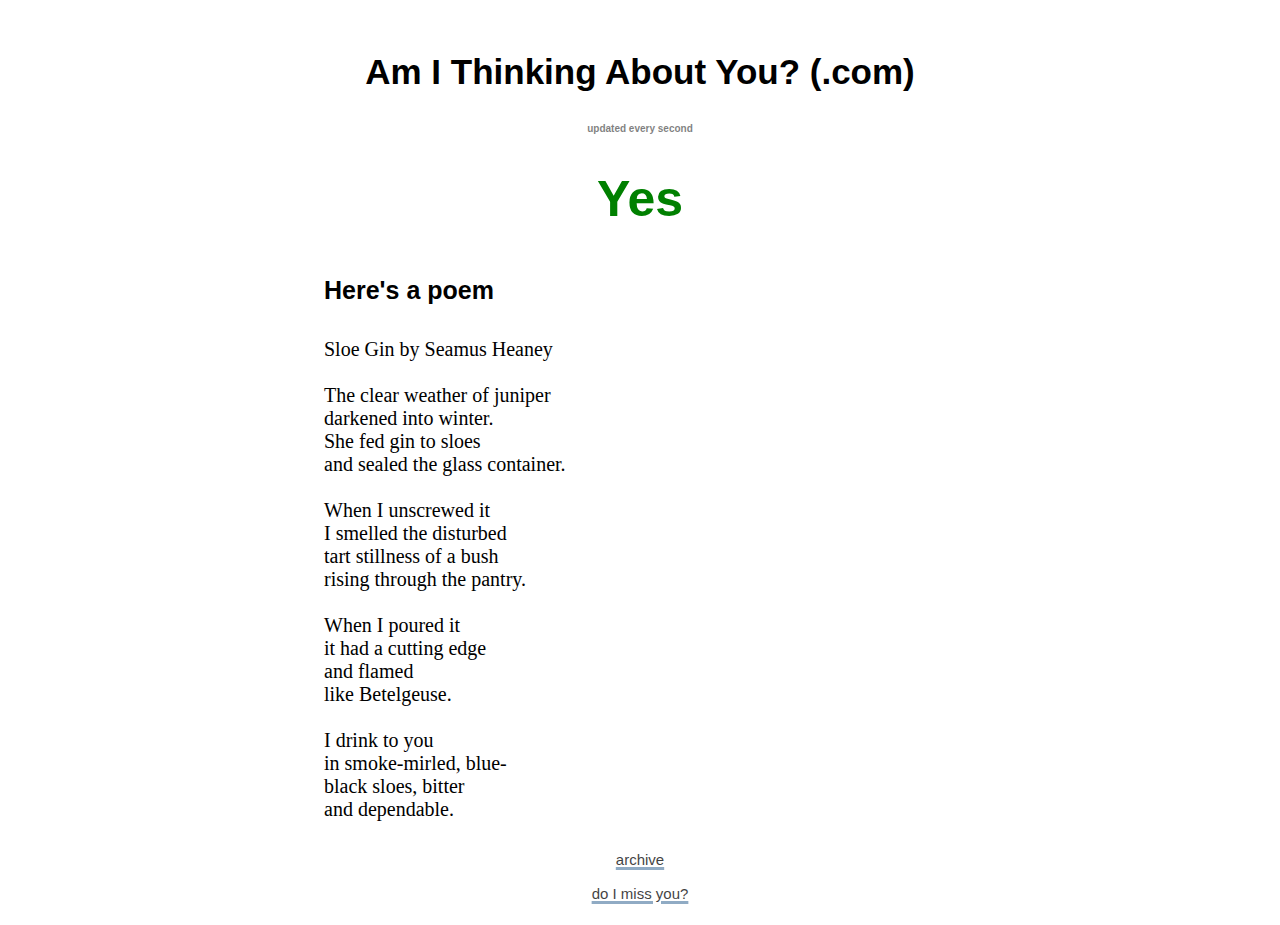
==== commit 6c3e43c0: "sloe gin" ====
--- a/index.html
+++ b/index.html
@@ -15,82 +15,30 @@
               <h2>Am I Thinking About You? (.com)</h2>
               <h3>updated every second</h3>
               <h1>Yes</h1>
-<h4>Here's a poem:</h4>
-<p>Sorry I haven't updated in a bit, been a hectic week/end. Hope to talk soon.</p>
-<pre>Church Going by Philip Larkin
+<h4>Here's a poem</h4>
+<pre>Sloe Gin by Seamus Heaney
 
-Once I am sure there's nothing going on
-I step inside, letting the door thud shut.
-Another church: matting, seats, and stone,
-And little books; sprawlings of flowers, cut
-For Sunday, brownish now; some brass and stuff
-Up at the holy end; the small neat organ;
-And a tense, musty, unignorable silence,
-Brewed God knows how long. Hatless, I take off
-My cycle-clips in awkward reverence,
-Move forward, run my hand around the font.
-From where I stand, the roof looks almost new-
-Cleaned or restored? Someone would know: I don't.
-Mounting the lectern, I peruse a few
-Hectoring large-scale verses, and pronounce
-"Here endeth" much more loudly than I'd meant.
-The echoes snigger briefly. Back at the door
-I sign the book, donate an Irish sixpence,
-Reflect the place was not worth stopping for.
+The clear weather of juniper
+darkened into winter.
+She fed gin to sloes
+and sealed the glass container.
 
-Yet stop I did: in fact I often do,
-And always end much at a loss like this,
-Wondering what to look for; wondering, too,
-When churches fall completely out of use
-What we shall turn them into, if we shall keep
-A few cathedrals chronically on show,
-Their parchment, plate, and pyx in locked cases,
-And let the rest rent-free to rain and sheep.
-Shall we avoid them as unlucky places?
+When I unscrewed it
+I smelled the disturbed
+tart stillness of a bush
+rising through the pantry.
 
-Or, after dark, will dubious women come
-To make their children touch a particular stone;
-Pick simples for a cancer; or on some
-Advised night see walking a dead one?
-Power of some sort or other will go on
-In games, in riddles, seemingly at random;
-But superstition, like belief, must die,
-And what remains when disbelief has gone?
-Grass, weedy pavement, brambles, buttress, sky,
+When I poured it
+it had a cutting edge
+and flamed
+like Betelgeuse.
 
-A shape less recognizable each week,
-A purpose more obscure. I wonder who
-Will be the last, the very last, to seek
-This place for what it was; one of the crew
-That tap and jot and know what rood-lofts were?
-Some ruin-bibber, randy for antique,
-Or Christmas-addict, counting on a whiff
-Of gown-and-bands and organ-pipes and myrrh?
-Or will he be my representative,
+I drink to you
+in smoke-mirled, blue-
+black sloes, bitter
+and dependable.
+</pre>
 
-Bored, uninformed, knowing the ghostly silt
-Dispersed, yet tending to this cross of ground
-Through suburb scrub because it held unspilt
-So long and equably what since is found
-Only in separation – marriage, and birth,
-And death, and thoughts of these – for whom was built
-This special shell? For, though I've no idea
-What this accoutred frowsty barn is worth,
-It pleases me to stand in silence here;
-
-A serious house on serious earth it is,
-In whose blent air all our compulsions meet,
-Are recognised, and robed as destinies.
-And that much never can be obsolete,
-Since someone will forever be surprising
-A hunger in himself to be more serious,
-And gravitating with it to this ground,
-Which, he once heard, was proper to grow wise in,
-If only that so many dead lie round.
-</pre>
-<h4>Here's a picture</h4>
-<p>The national bird of Ireland, the Northern Lapwing.</p>
-<img src="pictures/lapwing.jpg" with="100%" alt="">
 <div style="text-align: center; padding-top: 10px; padding-bottom: 15px; opacity: 75%;"><a href="archive.html">archive</a><br>&nbsp;<br><a href="doimissyou.html">do I miss you?</a></div>
             </div>
           </div>
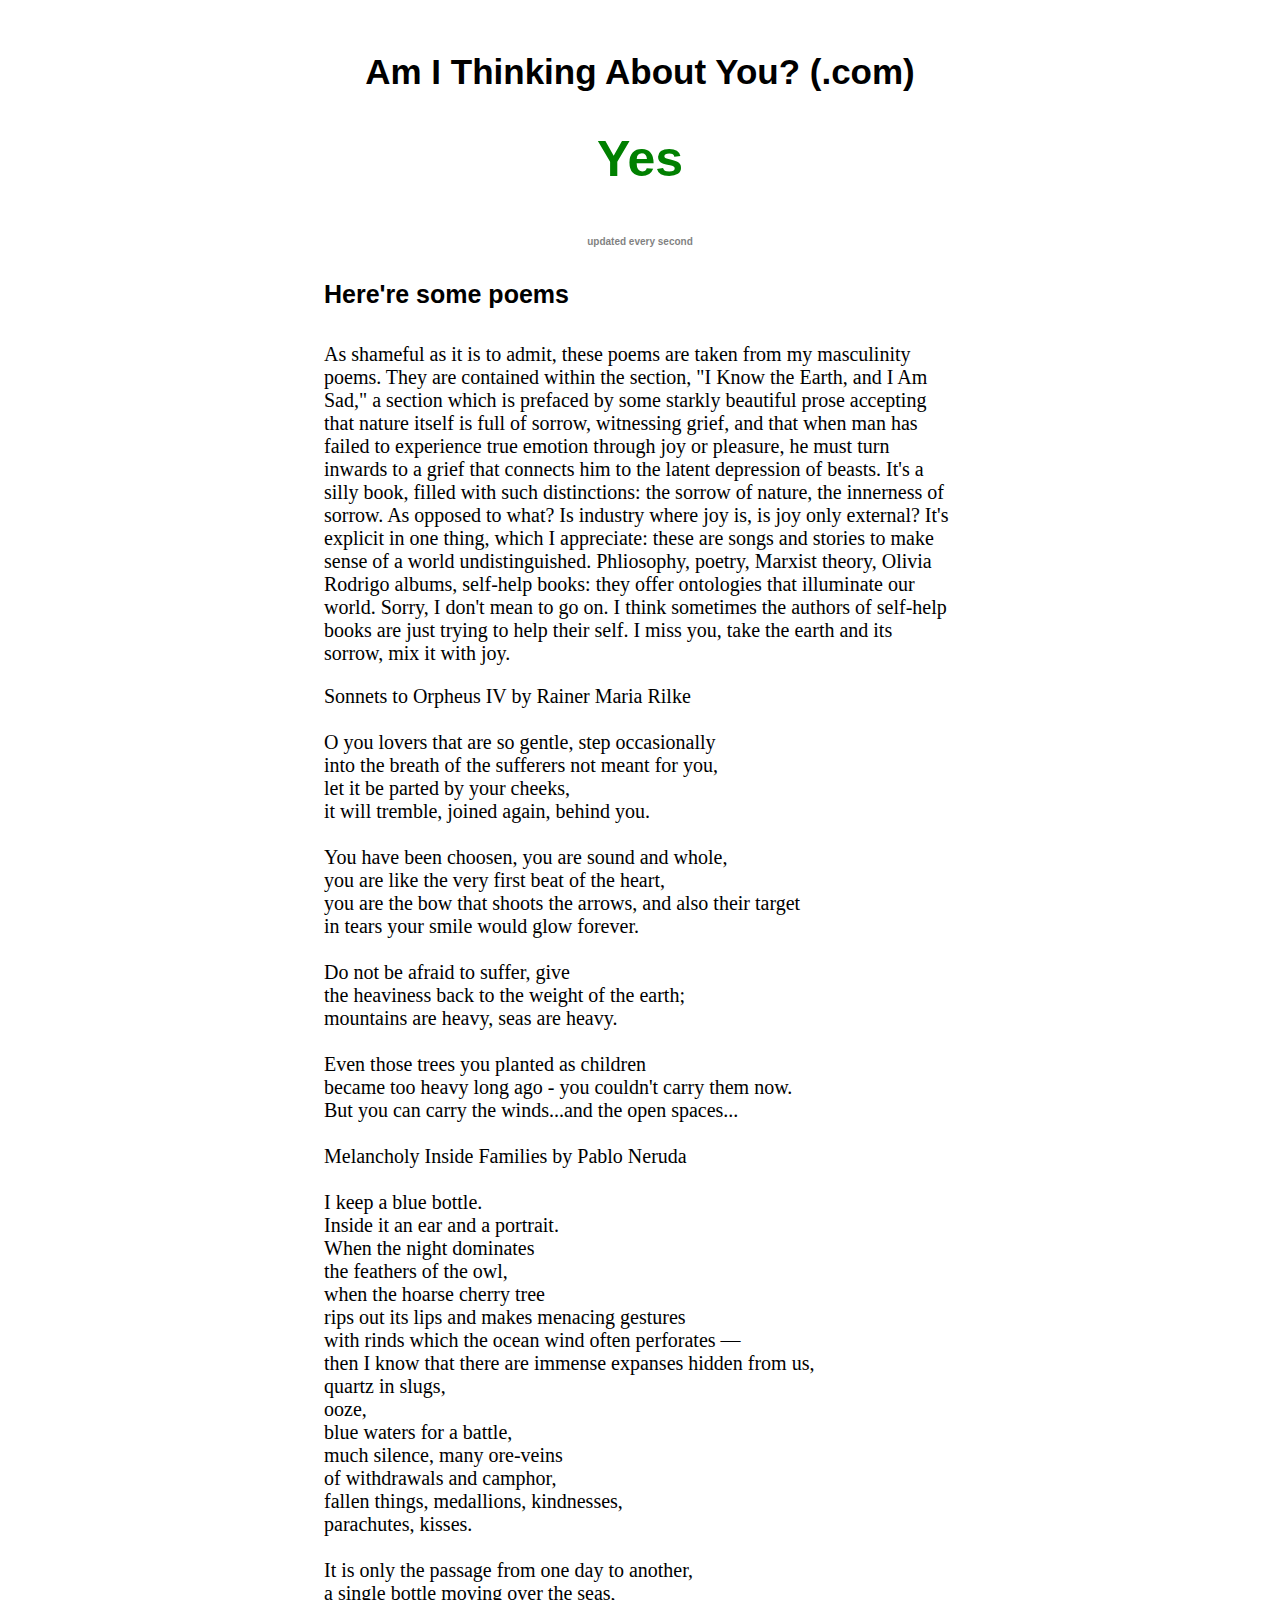
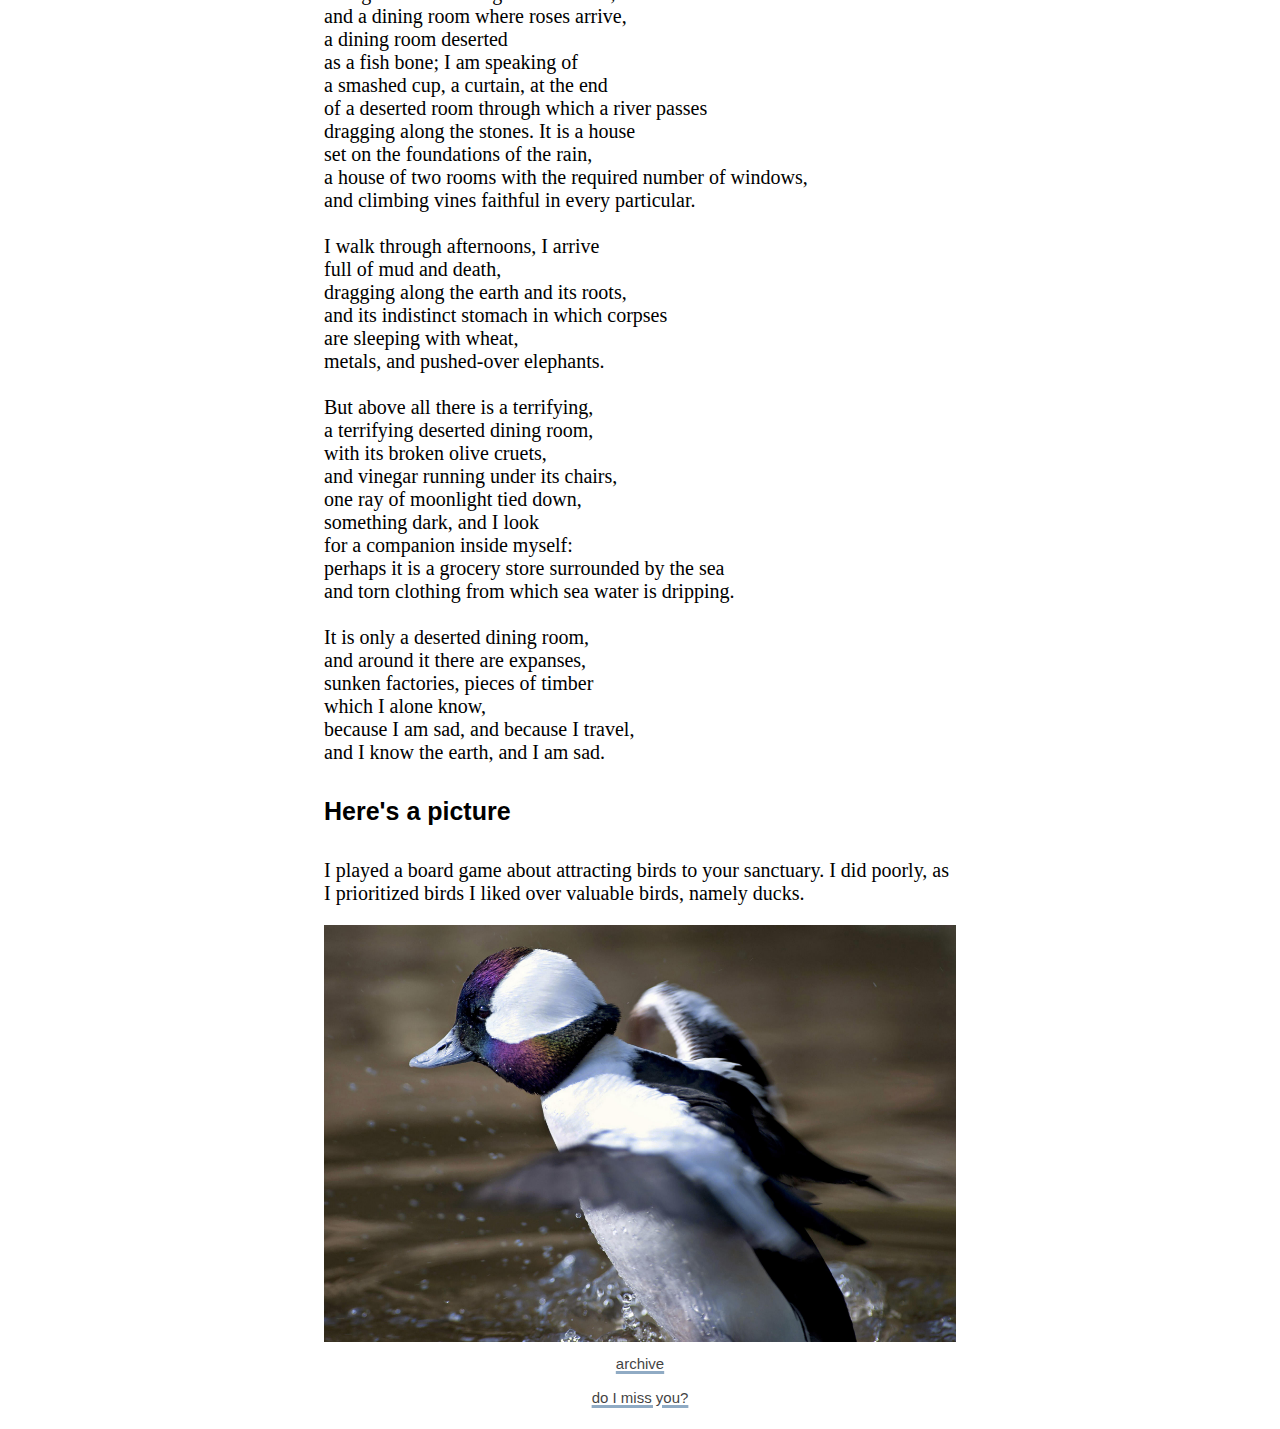
==== commit e305b863: "bufflhead" ====
--- a/index.html
+++ b/index.html
@@ -13,32 +13,88 @@
         <div class="grid-container1" style="display:grid" id="step1">
             <div class="text">
               <h2>Am I Thinking About You? (.com)</h2>
+              <h1>Yes</h1>
               <h3>updated every second</h3>
-              <h1>Yes</h1>
-<h4>Here's a poem</h4>
-<pre>Sloe Gin by Seamus Heaney
+              <h4>Here're some poems</h4>
+<p>As shameful as it is to admit, these poems are taken from my masculinity poems. They are contained within the section, "I Know the Earth, and I Am Sad," a section which is prefaced by some starkly beautiful prose accepting that nature itself is full of sorrow, witnessing grief, and that when man has failed to experience true emotion through joy or pleasure, he must turn inwards to a grief that connects him to the latent depression of beasts. It's a silly book, filled with such distinctions: the sorrow of nature, the innerness of sorrow. As opposed to what? Is industry where joy is, is joy only external? It's explicit in one thing, which I appreciate: these are songs and stories to make sense of a world undistinguished. Phliosophy, poetry, Marxist theory, Olivia Rodrigo albums, self-help books: they offer ontologies that illuminate our world. Sorry, I don't mean to go on. I think sometimes the authors of self-help books are just trying to help their self. I miss you, take the earth and its sorrow, mix it with joy.</p>
+<pre>
+Sonnets to Orpheus IV by Rainer Maria Rilke
 
-The clear weather of juniper
-darkened into winter.
-She fed gin to sloes
-and sealed the glass container.
+O you lovers that are so gentle, step occasionally
+into the breath of the sufferers not meant for you,
+let it be parted by your cheeks,
+it will tremble, joined again, behind you.
 
-When I unscrewed it
-I smelled the disturbed
-tart stillness of a bush
-rising through the pantry.
+You have been choosen, you are sound and whole,
+you are like the very first beat of the heart,
+you are the bow that shoots the arrows, and also their target
+in tears your smile would glow forever.
 
-When I poured it
-it had a cutting edge
-and flamed
-like Betelgeuse.
+Do not be afraid to suffer, give
+the heaviness back to the weight of the earth;
+mountains are heavy, seas are heavy.
 
-I drink to you
-in smoke-mirled, blue-
-black sloes, bitter
-and dependable.
+Even those trees you planted as children
+became too heavy long ago - you couldn't carry them now.
+But you can carry the winds...and the open spaces...
+
+Melancholy Inside Families by Pablo Neruda
+
+I keep a blue bottle.
+Inside it an ear and a portrait.
+When the night dominates
+the feathers of the owl,
+when the hoarse cherry tree
+rips out its lips and makes menacing gestures
+with rinds which the ocean wind often perforates —
+then I know that there are immense expanses hidden from us,
+quartz in slugs,
+ooze,
+blue waters for a battle,
+much silence, many ore-veins
+of withdrawals and camphor,
+fallen things, medallions, kindnesses,
+parachutes, kisses.
+
+It is only the passage from one day to another,
+a single bottle moving over the seas,
+and a dining room where roses arrive,
+a dining room deserted
+as a fish bone; I am speaking of
+a smashed cup, a curtain, at the end
+of a deserted room through which a river passes
+dragging along the stones. It is a house
+set on the foundations of the rain,
+a house of two rooms with the required number of windows,
+and climbing vines faithful in every particular.
+
+I walk through afternoons, I arrive
+full of mud and death,
+dragging along the earth and its roots,
+and its indistinct stomach in which corpses
+are sleeping with wheat,
+metals, and pushed-over elephants.
+
+But above all there is a terrifying,
+a terrifying deserted dining room,
+with its broken olive cruets,
+and vinegar running under its chairs,
+one ray of moonlight tied down,
+something dark, and I look
+for a companion inside myself:
+perhaps it is a grocery store surrounded by the sea
+and torn clothing from which sea water is dripping.
+
+It is only a deserted dining room,
+and around it there are expanses,
+sunken factories, pieces of timber
+which I alone know,
+because I am sad, and because I travel,
+and I know the earth, and I am sad.
 </pre>
-
+<h4>Here's a picture</h4>
+<p>I played a board game about attracting birds to your sanctuary. I did poorly, as I prioritized birds I liked over valuable birds, namely ducks.</p>
+<img src="pictures/bufflehead.jpg" width="100%" alt="">
 <div style="text-align: center; padding-top: 10px; padding-bottom: 15px; opacity: 75%;"><a href="archive.html">archive</a><br>&nbsp;<br><a href="doimissyou.html">do I miss you?</a></div>
             </div>
           </div>
